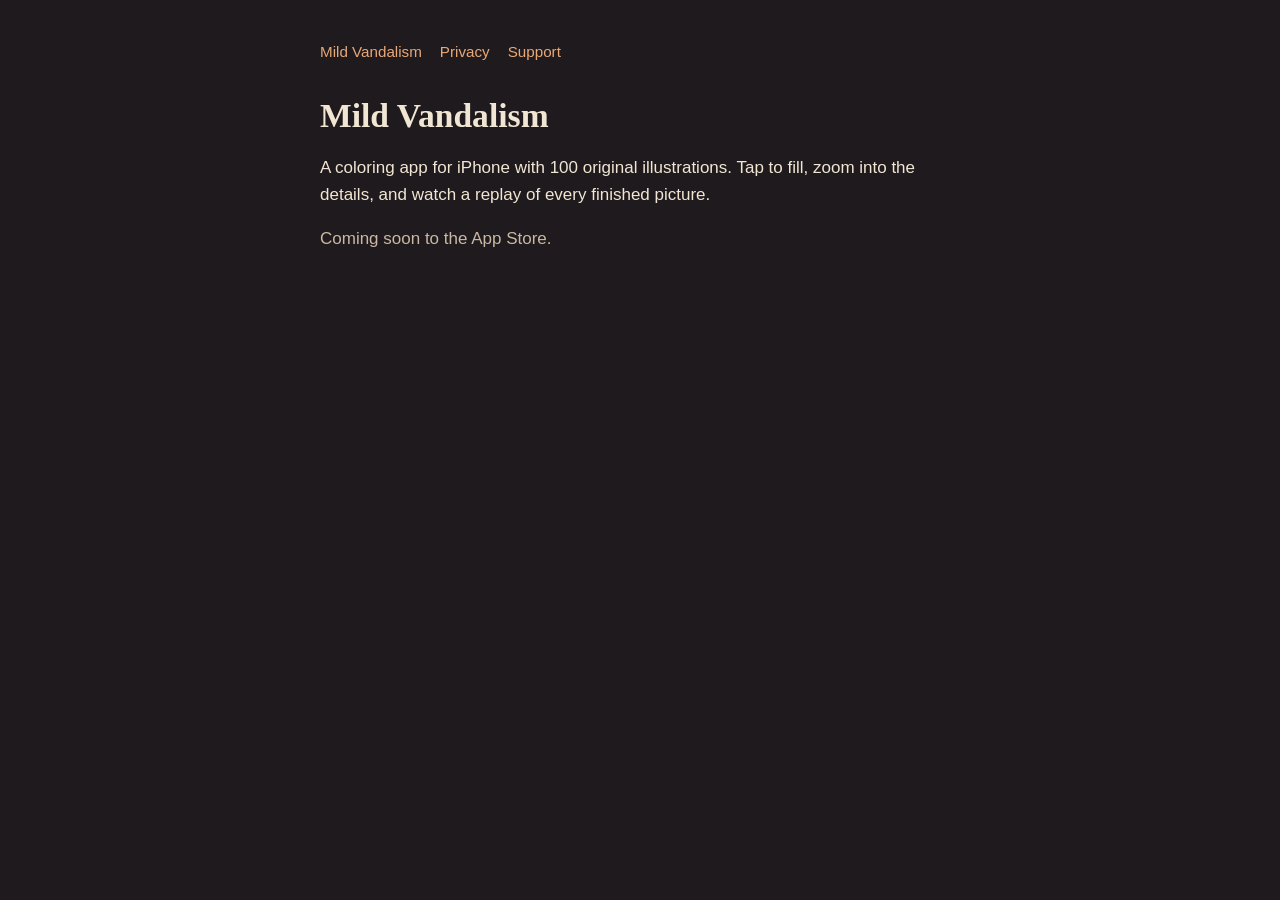
==== index.html @ 732ae68d "Mild Vandalism site: home, privacy policy, support, app-ads.txt" ====
<!doctype html><html lang="en"><head><meta charset="utf-8"><meta name="viewport" content="width=device-width,initial-scale=1"><title>Mild Vandalism</title><link rel="stylesheet" href="style.css"></head><body><main>
<nav><a href="./">Mild Vandalism</a><a href="privacy.html">Privacy</a><a href="support.html">Support</a></nav>
<h1>Mild Vandalism</h1>
<p>A coloring app for iPhone with 100 original illustrations. Tap to fill, zoom into the details, and watch a replay of every finished picture.</p>
<p class="muted">Coming soon to the App Store.</p>
</main></body></html>
---- style.css ----
:root{--bg:#1f1a1d;--surface:#2b2328;--text:#f1e6d3;--muted:#c9b9a3;--accent:#e8a877}
*{box-sizing:border-box}body{margin:0;background:var(--bg);color:var(--text);font:17px/1.6 -apple-system,BlinkMacSystemFont,"Segoe UI",sans-serif}
main{max-width:680px;margin:0 auto;padding:40px 20px 64px}h1,h2{font-family:Georgia,"Times New Roman",serif;font-weight:600;line-height:1.2}
h1{font-size:2.1rem;margin:0 0 4px}h2{font-size:1.3rem;margin:32px 0 8px}p,li{color:var(--text)}.muted{color:var(--muted)}
a{color:var(--accent)}nav{display:flex;gap:18px;margin-bottom:32px;font-size:.95rem}nav a{text-decoration:none}
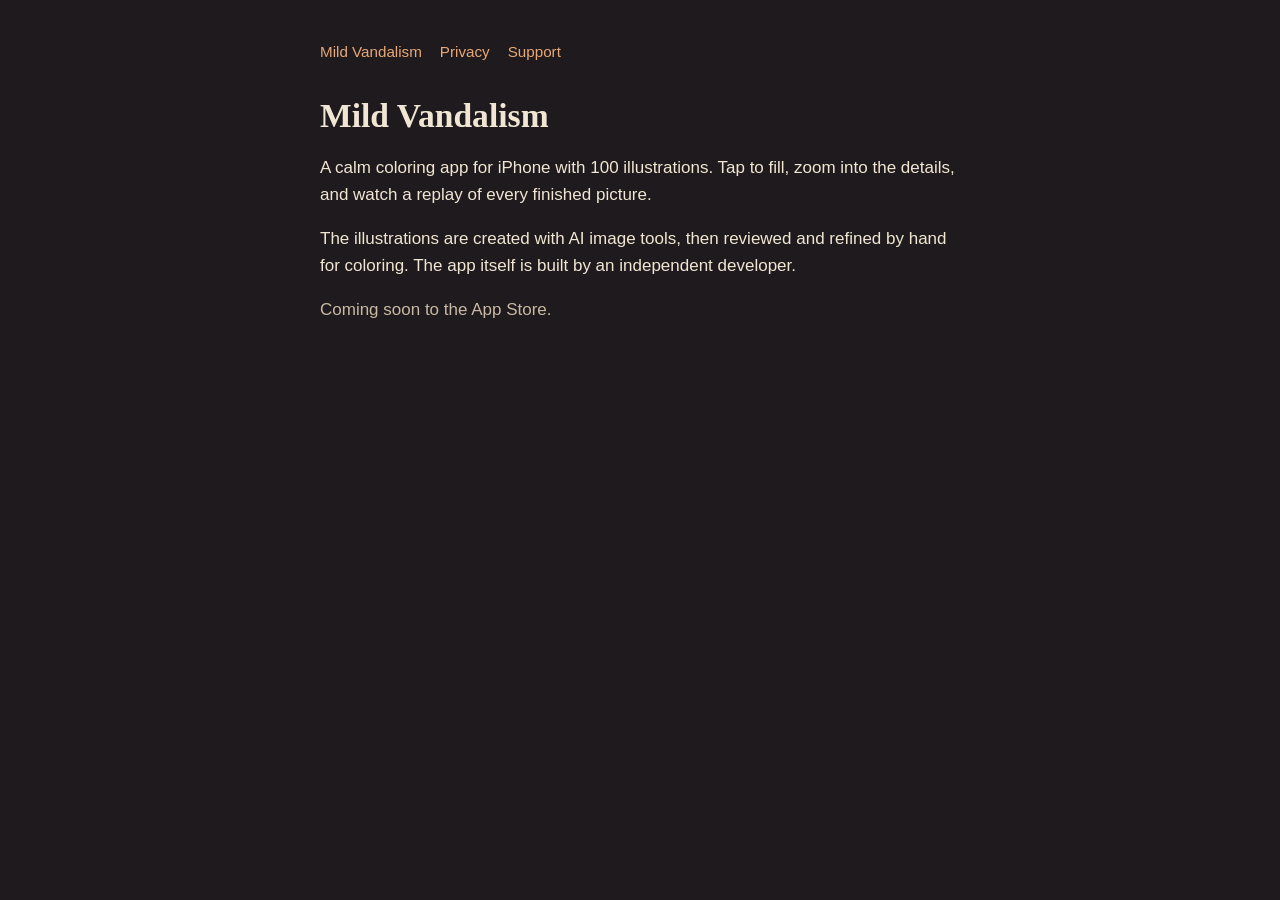
==== commit f5ffa6b3: "Note that the illustrations are made with AI image tools" ====
--- a/index.html
+++ b/index.html
@@ -1,6 +1,7 @@
 <!doctype html><html lang="en"><head><meta charset="utf-8"><meta name="viewport" content="width=device-width,initial-scale=1"><title>Mild Vandalism</title><link rel="stylesheet" href="style.css"></head><body><main>
 <nav><a href="./">Mild Vandalism</a><a href="privacy.html">Privacy</a><a href="support.html">Support</a></nav>
 <h1>Mild Vandalism</h1>
-<p>A coloring app for iPhone with 100 original illustrations. Tap to fill, zoom into the details, and watch a replay of every finished picture.</p>
+<p>A calm coloring app for iPhone with 100 illustrations. Tap to fill, zoom into the details, and watch a replay of every finished picture.</p>
+<p>The illustrations are created with AI image tools, then reviewed and refined by hand for coloring. The app itself is built by an independent developer.</p>
 <p class="muted">Coming soon to the App Store.</p>
 </main></body></html>
